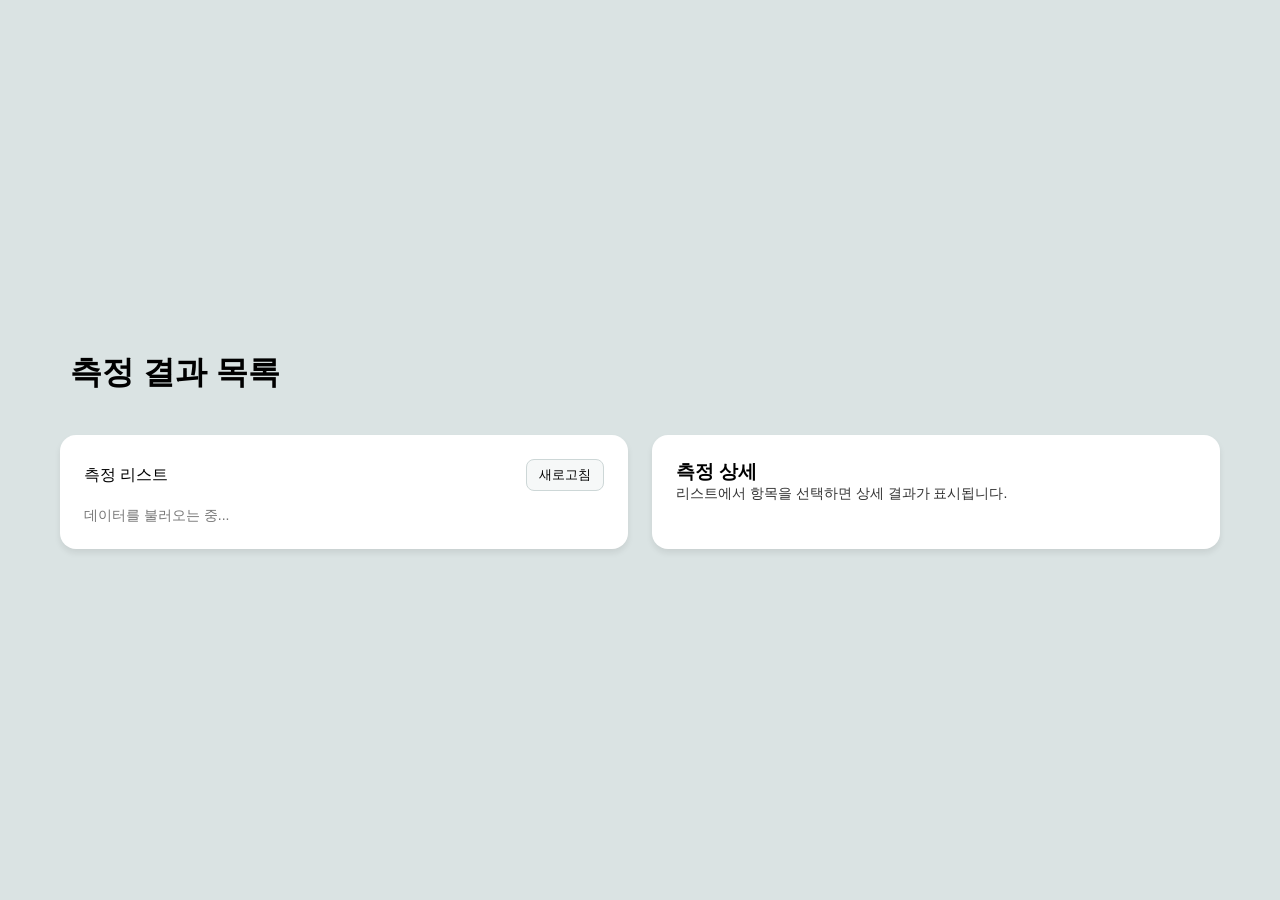
==== assets/results.html @ 78fdcd77 "Add results page and location dropdown" ====
<!DOCTYPE html>
<html lang="ko">
<head>
    <meta charset="UTF-8">
    <meta name="viewport" content="width=device-width, initial-scale=1.0">
    <title>측정 결과 목록 - Black Ice Detector</title>
    <link rel="stylesheet" type="text/css" href="style.css">
    <link rel="stylesheet" type="text/css" href="results.css">
    <link rel="icon" type="image/png" href="img/favicon.png">
</head>
<body>
    <div class="container">
        <div class="header">
            <h1>측정 결과 목록</h1>
        </div>

        <div class="results-layout">
            <div class="results-list-card">
                <div class="results-header">
                    <span>측정 리스트</span>
                    <button id="refreshButton" class="secondary-button">새로고침</button>
                </div>
                <div id="resultsList" class="results-list">
                    <div class="results-empty">데이터를 불러오는 중...</div>
                </div>
            </div>

            <div class="results-detail-card">
                <h3>측정 상세</h3>
                <div id="resultsDetail" class="results-detail">
                    리스트에서 항목을 선택하면 상세 결과가 표시됩니다.
                </div>
            </div>
        </div>

        <div id="resultsError" class="error-message" style="display: none;"></div>
    </div>

    <script src="libs/socket.io.min.js"></script>
    <script src="results.js"></script>
</body>
</html>
---- assets/style.css ----
/*
SPDX-FileCopyrightText: Copyright (C) ARDUINO SRL (http://www.arduino.cc)

SPDX-License-Identifier: MPL-2.0
*/

* {
    margin: 0;
    padding: 0;
    box-sizing: border-box;
}

body {
    font-family: -apple-system, BlinkMacSystemFont, 'Segoe UI', 'Roboto', 'Oxygen', 'Ubuntu', 'Cantarell', 'Fira Sans', 'Droid Sans', 'Helvetica Neue', sans-serif;
    background: #DAE3E3;
    min-height: 100vh;
    display: flex;
    justify-content: center;
    align-items: center;
    padding: 20px;
}

.container {
    width: 100%;
    max-width: 900px;
    padding: 20px;
}

.header {
    display: flex;
    justify-content: space-between;
    align-items: center;
    margin-bottom: 40px;
    padding: 0 10px;
}

.results-link {
    display: flex;
    align-items: center;
    gap: 12px;
    margin: -20px 10px 30px;
    flex-wrap: wrap;
}

.results-button {
    display: inline-flex;
    align-items: center;
    justify-content: center;
    padding: 10px 16px;
    border-radius: 8px;
    background: #1f7a7a;
    color: #fff;
    text-decoration: none;
    font-weight: 600;
    font-size: 14px;
}

.results-button:hover {
    background: #166060;
}

.results-hint {
    font-size: 12px;
    color: #666;
}

.arduino-text {
    color: #008184;
    font-family: "Roboto Mono", monospace;
    font-size: 24px;
    font-weight: 700;
    margin: 0;
    font-style: normal;
    line-height: 170%;
    letter-spacing: 2.4px;
}

.arduino-logo {
    height: 32px;
    width: auto;
}

.main-content {
    display: flex;
    flex-direction: column;
    gap: 30px;
}

.top-row {
    display: grid;
    grid-template-columns: repeat(3, minmax(0, 1fr));
    gap: 30px;
}

.second-row {
    display: grid;
    grid-template-columns: repeat(2, minmax(0, 1fr));
    gap: 30px;
}

.measurement-container {
    display: grid;
    grid-template-columns: repeat(auto-fit, minmax(280px, 1fr));
    gap: 30px;
}

.distance-card {
    background: white;
    border-radius: 16px;
    padding: 28px;
    text-align: center;
    box-shadow: 0 4px 6px rgba(0, 0, 0, 0.1);
    transition: transform 0.2s ease, box-shadow 0.2s ease;
}

.distance-card:hover {
    transform: translateY(-2px);
    box-shadow: 0 6px 12px rgba(0, 0, 0, 0.15);
}

.distance-label {
    font-size: 13px;
    color: #666;
    margin-bottom: 20px;
    font-weight: 500;
}

.distance-value {
    font-size: 50px;
    font-weight: 700;
    color: #008184;
    font-family: "Roboto Mono", monospace;
    line-height: 1;
    margin: 20px 0;
    transition: color 0.3s ease;
}

.distance-value.invalid {
    color: #999;
    font-size: 34px;
}

.distance-unit {
    font-size: 17px;
    color: #666;
    margin-bottom: 30px;
    font-weight: 500;
}

.distance-status {
    display: flex;
    align-items: center;
    justify-content: center;
    gap: 10px;
    padding: 12px 24px;
    background: #f5f5f5;
    border-radius: 8px;
    margin-top: 20px;
}

.status-indicator {
    width: 12px;
    height: 12px;
    border-radius: 50%;
    display: inline-block;
    animation: pulse 2s infinite;
}

.status-indicator.active {
    background-color: #4caf50;
}

.status-indicator.error {
    background-color: #f44336;
    animation: none;
}

.status-indicator.warning {
    background-color: #ff9800;
}

#statusText {
    font-size: 14px;
    color: #333;
    font-weight: 500;
}

.ldr-card {
    background: white;
    border-radius: 16px;
    padding: 28px;
    text-align: center;
    box-shadow: 0 4px 6px rgba(0, 0, 0, 0.1);
    transition: transform 0.2s ease, box-shadow 0.2s ease;
}

.ldr-card:hover {
    transform: translateY(-2px);
    box-shadow: 0 6px 12px rgba(0, 0, 0, 0.15);
}

.camera-card {
    background: white;
    border-radius: 16px;
    padding: 28px;
    text-align: center;
    box-shadow: 0 4px 6px rgba(0, 0, 0, 0.1);
    transition: transform 0.2s ease, box-shadow 0.2s ease;
}

.camera-card:hover {
    transform: translateY(-2px);
    box-shadow: 0 6px 12px rgba(0, 0, 0, 0.15);
}

.camera-label {
    font-size: 13px;
    color: #666;
    margin-bottom: 16px;
    font-weight: 500;
}

.camera-frame {
    width: 100%;
    aspect-ratio: 4 / 3;
    background: #111;
    border-radius: 12px;
    overflow: hidden;
    position: relative;
}

.camera-frame iframe {
    width: 100%;
    height: 100%;
    border: 0;
}

.camera-status {
    position: absolute;
    inset: 0;
    display: flex;
    align-items: center;
    justify-content: center;
    color: #ddd;
    font-size: 14px;
    background: #111;
}

.ldr-label {
    font-size: 13px;
    color: #666;
    margin-bottom: 20px;
    font-weight: 500;
}

.ldr-value {
    font-size: 50px;
    font-weight: 700;
    color: #008184;
    font-family: "Roboto Mono", monospace;
    line-height: 1;
    margin: 20px 0;
    transition: color 0.3s ease;
}

.ldr-value.invalid {
    color: #999;
    font-size: 34px;
}

.ldr-unit {
    font-size: 17px;
    color: #666;
    margin-bottom: 30px;
    font-weight: 500;
}

.info-card {
    background: white;
    border-radius: 16px;
    padding: 30px;
    box-shadow: 0 4px 6px rgba(0, 0, 0, 0.1);
    grid-column: 1 / -1;
}

.info-card h3 {
    color: #008184;
    font-size: 20px;
    margin-bottom: 20px;
    font-weight: 600;
}

.info-item {
    display: flex;
    justify-content: space-between;
    align-items: center;
    padding: 12px 0;
    border-bottom: 1px solid #e0e0e0;
}

.info-item:last-child {
    border-bottom: none;
}

.info-label {
    font-size: 14px;
    color: #666;
    font-weight: 500;
}

.info-value {
    font-size: 14px;
    color: #333;
    font-weight: 600;
    font-family: "Roboto Mono", monospace;
}

.error-message {
    margin-top: 20px;
    padding: 15px 20px;
    background: #fff3cd;
    border: 1px solid #ffc107;
    border-radius: 8px;
    color: #856404;
    font-size: 14px;
    text-align: center;
    animation: slideIn 0.3s ease;
}

.input-card,
.result-card {
    background: white;
    border-radius: 16px;
    padding: 30px;
    box-shadow: 0 4px 6px rgba(0, 0, 0, 0.1);
}

.input-card h3,
.result-card h3 {
    color: #008184;
    font-size: 20px;
    margin-bottom: 20px;
    font-weight: 600;
}

.input-row {
    display: flex;
    flex-direction: column;
    gap: 8px;
    margin-bottom: 16px;
}


.input-label {
    font-size: 14px;
    color: #666;
    font-weight: 500;
}

.input-field {
    padding: 10px 12px;
    border: 1px solid #d0d0d0;
    border-radius: 8px;
    font-size: 16px;
    font-family: "Roboto Mono", monospace;
}

.input-field:focus {
    outline: none;
    border-color: #008184;
    box-shadow: 0 0 0 2px rgba(0, 129, 132, 0.15);
}

.radio-group {
    display: flex;
    gap: 16px;
    flex-wrap: wrap;
}

.radio-option {
    display: inline-flex;
    align-items: center;
    gap: 8px;
    font-size: 15px;
    color: #333;
    cursor: pointer;
}

.radio-option input[type="radio"] {
    accent-color: #008184;
}

.primary-button {
    width: 100%;
    padding: 12px 16px;
    background: #008184;
    color: white;
    border: none;
    border-radius: 8px;
    font-size: 16px;
    font-weight: 600;
    cursor: pointer;
    transition: background 0.2s ease;
    margin-top: 8px;
}

.primary-button:hover {
    background: #006f72;
}

.primary-button:disabled {
    background: #9bbfc0;
    cursor: not-allowed;
}

.measurement-status {
    margin-top: 12px;
    font-size: 14px;
    color: #666;
    text-align: center;
}

.result-item {
    display: flex;
    justify-content: space-between;
    align-items: center;
    padding: 10px 0;
    border-bottom: 1px solid #e0e0e0;
}

.result-item:last-child {
    border-bottom: none;
}

.result-label {
    font-size: 14px;
    color: #666;
    font-weight: 500;
}

.result-value {
    font-size: 18px;
    color: #333;
    font-weight: 600;
    font-family: "Roboto Mono", monospace;
}

.result-value.badge {
    display: inline-flex;
    align-items: center;
    justify-content: center;
    padding: 4px 10px;
    border-radius: 999px;
    font-size: 14px;
    font-weight: 700;
    color: #fff;
    letter-spacing: 0.2px;
}

.result-value.badge--danger {
    background: #d64545;
}

.result-value.badge--success {
    background: #2e8b57;
}

.result-value.badge--neutral {
    background: #8b8b8b;
}

.result-unit {
    font-size: 12px;
    color: #999;
}

@keyframes pulse {
    0%, 100% {
        opacity: 1;
    }
    50% {
        opacity: 0.5;
    }
}

@keyframes slideIn {
    from {
        opacity: 0;
        transform: translateY(-10px);
    }
    to {
        opacity: 1;
        transform: translateY(0);
    }
}

/* Responsive design */
@media (max-width: 768px) {
    .container {
        padding: 10px;
    }

    .header {
        margin-bottom: 20px;
    }

    .arduino-text {
        font-size: 18px;
    }

    .top-row {
        grid-template-columns: 1fr;
    }

    .second-row {
        grid-template-columns: 1fr;
    }

    .distance-card {
        padding: 20px 18px;
    }

    .distance-value {
        font-size: 40px;
    }

    .distance-value.invalid {
        font-size: 28px;
    }

    .ldr-card {
        padding: 20px 18px;
    }

    .ldr-value {
        font-size: 40px;
    }

    .ldr-value.invalid {
        font-size: 28px;
    }

    .camera-card {
        padding: 20px 18px;
    }

    .camera-label {
        font-size: 12px;
    }

    .info-card {
        padding: 20px;
    }
}

@media (max-width: 480px) {
    .arduino-text {
        font-size: 16px;
    }

    .distance-value {
        font-size: 48px;
    }

    .distance-value.invalid {
        font-size: 32px;
    }

    .ldr-value {
        font-size: 48px;
    }

    .ldr-value.invalid {
        font-size: 32px;
    }
}

/* Debug info container styles */
.debug-info-container {
    background: white;
    border-radius: 16px;
    padding: 20px;
    box-shadow: 0 4px 6px rgba(0, 0, 0, 0.1);
}

.debug-info-container h3 {
    color: #008184;
    font-size: 18px;
    margin-bottom: 15px;
    font-weight: 600;
}

.debug-item {
    display: flex;
    align-items: center;
    gap: 8px;
}

.debug-label {
    font-size: 14px;
    color: #666;
    font-weight: 500;
}

.debug-value {
    font-size: 16px;
    color: #333;
    font-weight: 600;
    font-family: "Roboto Mono", monospace;
}

.debug-unit {
    font-size: 14px;
    color: #999;
    font-weight: 400;
}
---- assets/results.css ----
body {
    background: #dae3e3;
}

.container {
    max-width: 1200px;
}

.results-layout {
    display: grid;
    grid-template-columns: minmax(0, 1fr) minmax(0, 1fr);
    gap: 24px;
}

.results-list-card,
.results-detail-card {
    background: #fff;
    border-radius: 16px;
    padding: 24px;
    box-shadow: 0 4px 6px rgba(0, 0, 0, 0.08);
}

.results-header {
    display: flex;
    align-items: center;
    justify-content: space-between;
    margin-bottom: 16px;
}

.results-list {
    display: flex;
    flex-direction: column;
    gap: 12px;
    max-height: 520px;
    overflow-y: auto;
}

.results-item {
    border: 1px solid #e5e5e5;
    border-radius: 12px;
    padding: 12px 14px;
    cursor: pointer;
    transition: border-color 0.2s ease, box-shadow 0.2s ease;
}

.results-item:hover {
    border-color: #1f7a7a;
    box-shadow: 0 2px 8px rgba(0, 0, 0, 0.08);
}

.results-item.active {
    border-color: #1f7a7a;
    background: #f3fbfa;
}

.results-meta {
    display: flex;
    flex-wrap: wrap;
    gap: 8px 16px;
    font-size: 13px;
    color: #555;
}

.results-meta strong {
    color: #222;
}

.results-status {
    font-weight: 700;
}

.results-status.occurred {
    color: #d64545;
}

.results-status.not-occurred {
    color: #2e8b57;
}

.results-empty {
    color: #777;
    font-size: 14px;
}

.results-detail {
    font-size: 14px;
    color: #333;
}

.detail-grid {
    display: grid;
    grid-template-columns: repeat(2, minmax(0, 1fr));
    gap: 12px 24px;
    margin-bottom: 16px;
}

.detail-item {
    display: flex;
    align-items: baseline;
    gap: 6px;
}

.detail-label {
    color: #666;
    font-size: 12px;
}

.detail-value {
    font-weight: 700;
    font-family: "Roboto Mono", monospace;
}

.detail-photo {
    margin-top: 12px;
}

.detail-photo img {
    width: 100%;
    border-radius: 12px;
    border: 1px solid #e0e0e0;
}

.secondary-button {
    padding: 6px 12px;
    border-radius: 8px;
    border: 1px solid #cdd7d7;
    background: #f6f8f8;
    font-size: 13px;
    cursor: pointer;
}

.secondary-button:hover {
    background: #ecefef;
}

@media (max-width: 900px) {
    .results-layout {
        grid-template-columns: 1fr;
    }
}
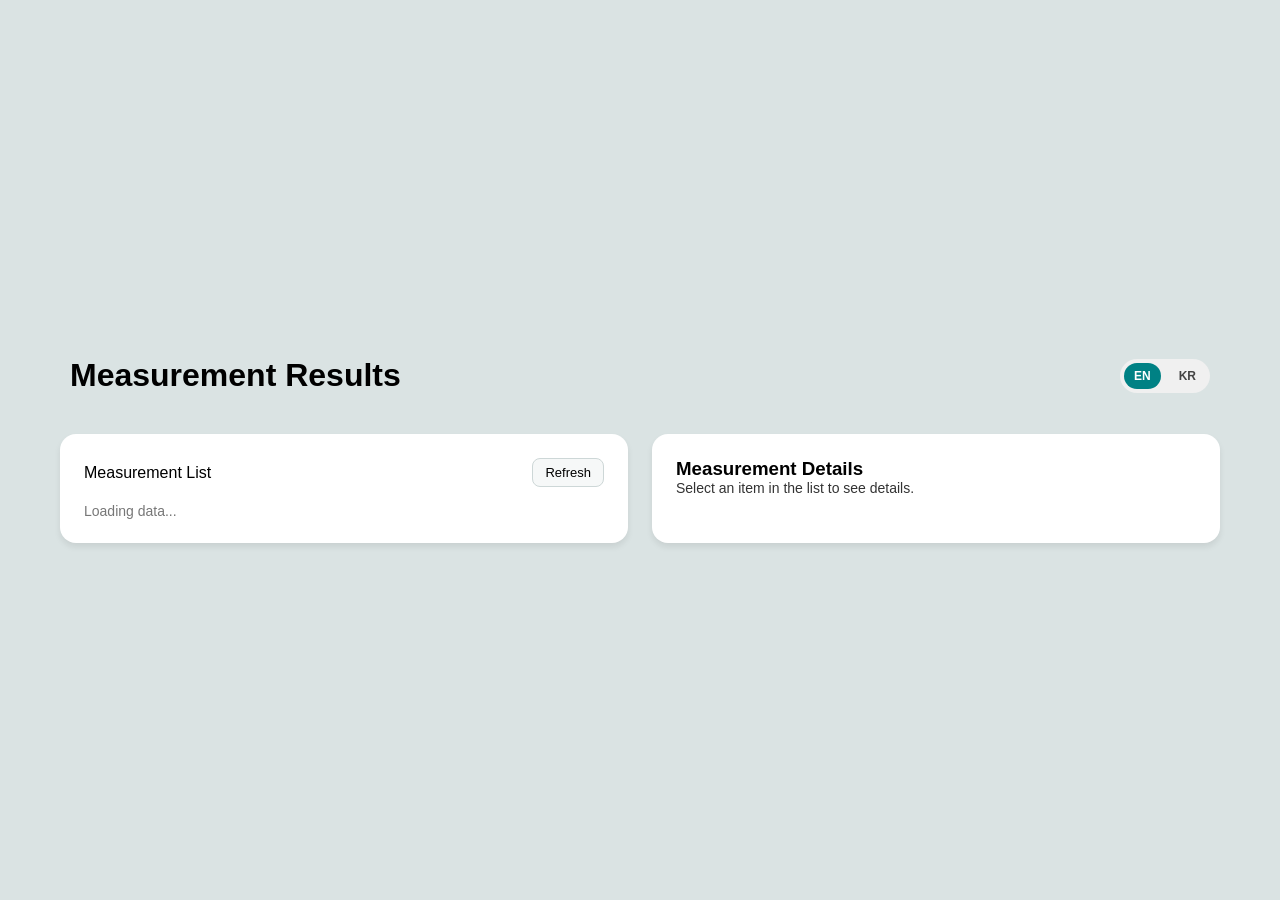
==== commit b617bb03: "Add i18n and locale support to web UI" ====
--- a/assets/results.html
+++ b/assets/results.html
@@ -1,9 +1,9 @@
 <!DOCTYPE html>
-<html lang="ko">
+<html lang="en">
 <head>
     <meta charset="UTF-8">
     <meta name="viewport" content="width=device-width, initial-scale=1.0">
-    <title>측정 결과 목록 - Black Ice Detector</title>
+    <title>Measurement Results - Black Ice Detector</title>
     <link rel="stylesheet" type="text/css" href="style.css">
     <link rel="stylesheet" type="text/css" href="results.css">
     <link rel="icon" type="image/png" href="img/favicon.png">
@@ -11,24 +11,32 @@
 <body>
     <div class="container">
         <div class="header">
-            <h1>측정 결과 목록</h1>
+            <div class="header-title">
+                <h1 data-i18n="results_title">측정 결과 목록</h1>
+            </div>
+            <div class="header-actions">
+                <div class="lang-switch" role="group" aria-label="Language">
+                    <button class="lang-button" type="button" data-lang="en">EN</button>
+                    <button class="lang-button" type="button" data-lang="ko">KR</button>
+                </div>
+            </div>
         </div>
 
         <div class="results-layout">
             <div class="results-list-card">
                 <div class="results-header">
-                    <span>측정 리스트</span>
-                    <button id="refreshButton" class="secondary-button">새로고침</button>
+                    <span data-i18n="results_list_title">측정 리스트</span>
+                    <button id="refreshButton" class="secondary-button" data-i18n="refresh_button">새로고침</button>
                 </div>
                 <div id="resultsList" class="results-list">
-                    <div class="results-empty">데이터를 불러오는 중...</div>
+                    <div class="results-empty" data-i18n="loading_results">데이터를 불러오는 중...</div>
                 </div>
             </div>
 
             <div class="results-detail-card">
-                <h3>측정 상세</h3>
+                <h3 data-i18n="results_detail_title">측정 상세</h3>
                 <div id="resultsDetail" class="results-detail">
-                    리스트에서 항목을 선택하면 상세 결과가 표시됩니다.
+                    <span data-i18n="results_detail_hint">리스트에서 항목을 선택하면 상세 결과가 표시됩니다.</span>
                 </div>
             </div>
         </div>
--- a/assets/style.css
+++ b/assets/style.css
@@ -32,6 +32,43 @@
     align-items: center;
     margin-bottom: 40px;
     padding: 0 10px;
+}
+
+.header-title {
+    display: flex;
+    align-items: center;
+    gap: 12px;
+}
+
+.header-actions {
+    display: flex;
+    align-items: center;
+    gap: 12px;
+}
+
+.lang-switch {
+    display: inline-flex;
+    align-items: center;
+    gap: 8px;
+    padding: 4px;
+    background: #f0f0f0;
+    border-radius: 999px;
+}
+
+.lang-button {
+    border: none;
+    background: transparent;
+    color: #444;
+    font-size: 12px;
+    font-weight: 700;
+    padding: 6px 10px;
+    border-radius: 999px;
+    cursor: pointer;
+}
+
+.lang-button.active {
+    background: #008184;
+    color: #fff;
 }
 
 .results-link {
@@ -504,6 +541,15 @@
         margin-bottom: 20px;
     }
 
+    .header-title {
+        flex-direction: column;
+        align-items: flex-start;
+    }
+
+    .header-actions {
+        align-self: flex-start;
+    }
+
     .arduino-text {
         font-size: 18px;
     }
